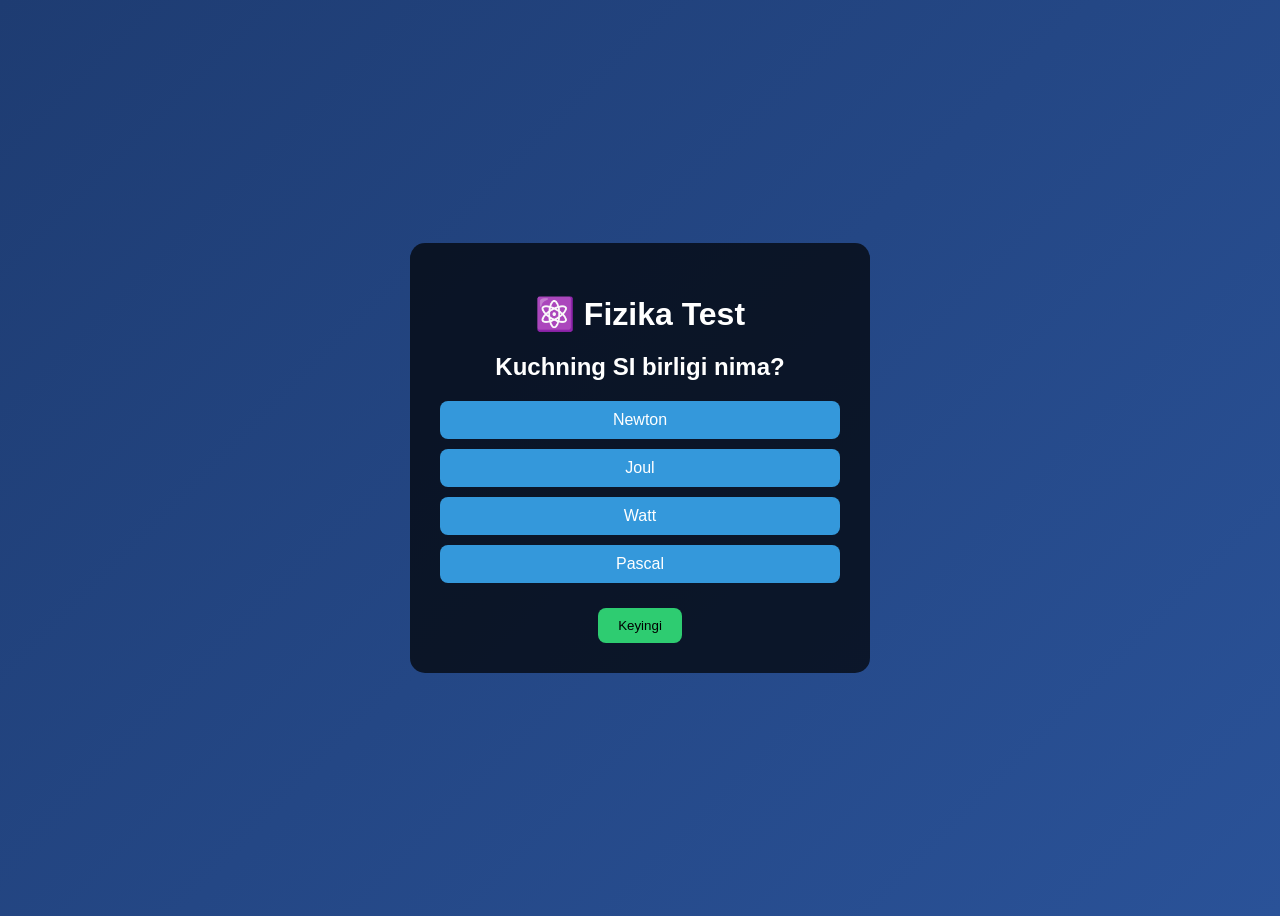
==== index.html @ 28415ad8 "Add files via upload" ====
<!DOCTYPE html>
<html lang="uz">
<head>
    <meta charset="UTF-8">
    <title>Fizika Test</title>
    <link rel="stylesheet" href="style.css">
</head>
<body>

<div class="container">
    <h1>⚛️ Fizika Test</h1>
    
    <div id="quiz-box">
        <h2 id="question">Savol yuklanmoqda...</h2>
        <div id="answers"></div>
        <button id="nextBtn">Keyingi</button>
    </div>

    <div id="result-box" class="hidden">
        <h2>Natija</h2>
        <p id="score"></p>
        <button onclick="location.reload()">Qayta boshlash</button>
    </div>
</div>

<script src="script.js"></script>
</body>
</html>
---- style.css ----
body {
    font-family: Arial, sans-serif;
    background: linear-gradient(135deg, #1e3c72, #2a5298);
    color: white;
    display: flex;
    justify-content: center;
    align-items: center;
    height: 100vh;
}

.container {
    background: rgba(0,0,0,0.7);
    padding: 30px;
    border-radius: 15px;
    width: 400px;
    text-align: center;
}

h1 {
    margin-bottom: 20px;
}

#answers button {
    display: block;
    width: 100%;
    margin: 10px 0;
    padding: 10px;
    border: none;
    border-radius: 8px;
    cursor: pointer;
    background: #3498db;
    color: white;
    font-size: 16px;
}

#answers button:hover {
    background: #2980b9;
}

#nextBtn {
    margin-top: 15px;
    padding: 10px 20px;
    background: #2ecc71;
    border: none;
    border-radius: 8px;
    cursor: pointer;
}

.hidden {
    display: none;
}
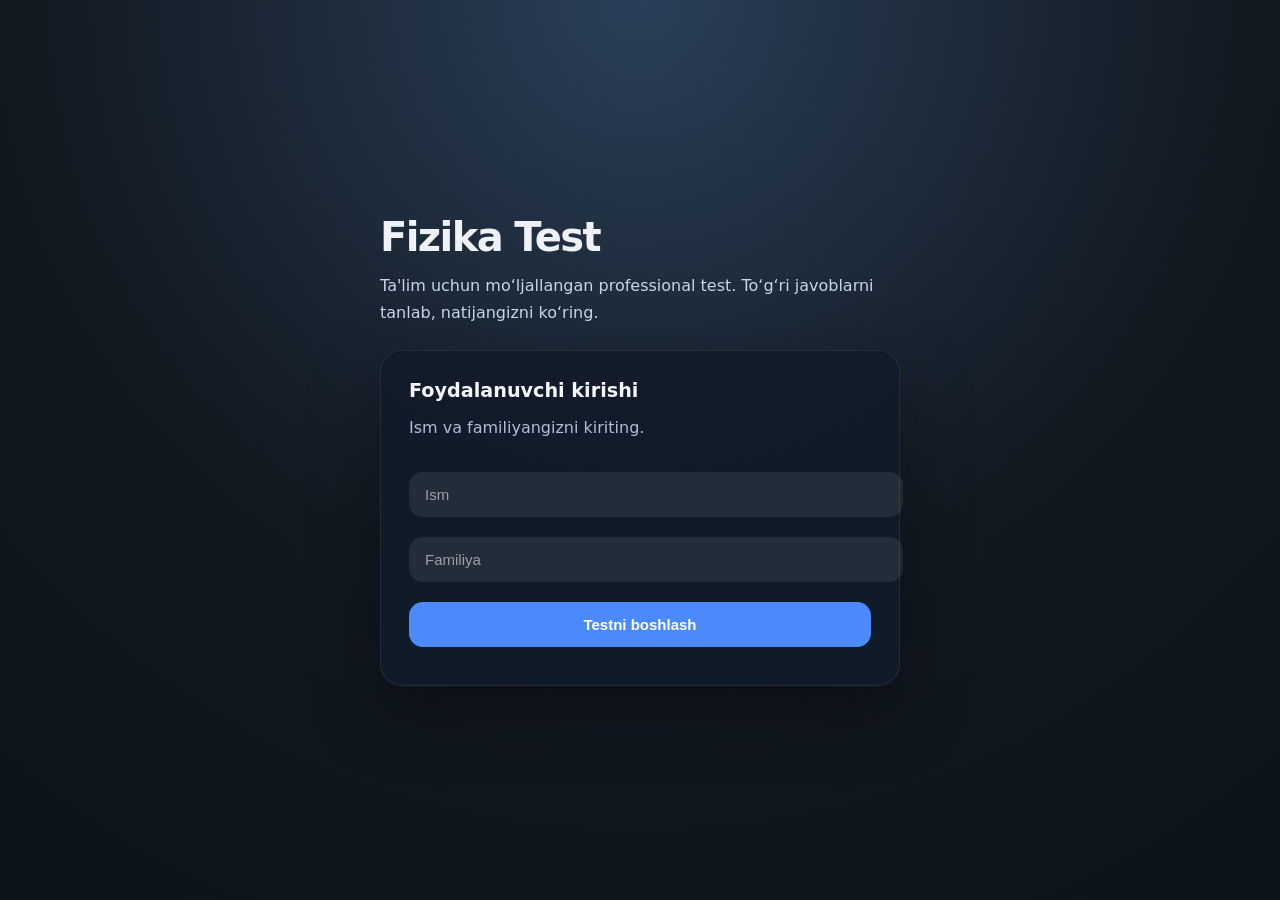
==== commit a2ef67b4: "Add files via upload" ====
--- a/index.html
+++ b/index.html
@@ -8,15 +8,32 @@
 <body>
 
 <div class="container">
-    <h1>⚛️ Fizika Test</h1>
-    
-    <div id="quiz-box">
-        <h2 id="question">Savol yuklanmoqda...</h2>
-        <div id="answers"></div>
-        <button id="nextBtn">Keyingi</button>
+    <div class="hero">
+        <h1>Fizika Test</h1>
+        <p>Ta'lim uchun mo‘ljallangan professional test. To‘g‘ri javoblarni tanlab, natijangizni ko‘ring.</p>
     </div>
 
-    <div id="result-box" class="hidden">
+    <div id="login-box" class="card">
+        <h2>Foydalanuvchi kirishi</h2>
+        <p>Ism va familiyangizni kiriting.</p>
+        <input type="text" id="firstName" placeholder="Ism" autocomplete="given-name">
+        <input type="text" id="lastName" placeholder="Familiya" autocomplete="family-name">
+        <button id="startBtn">Testni boshlash</button>
+    </div>
+
+    <div id="quiz-box" class="card hidden">
+        <div class="quiz-header">
+            <div>
+                <span class="label">Savol</span>
+                <span id="progress">1 / 8</span>
+            </div>
+        </div>
+        <h2 id="question">Savol yuklanmoqda...</h2>
+        <div id="answers" class="answers-grid"></div>
+        <button id="nextBtn" class="hidden">Keyingi savol</button>
+    </div>
+
+    <div id="result-box" class="card hidden">
         <h2>Natija</h2>
         <p id="score"></p>
         <button onclick="location.reload()">Qayta boshlash</button>
--- a/style.css
+++ b/style.css
@@ -1,51 +1,186 @@
 body {
-    font-family: Arial, sans-serif;
-    background: linear-gradient(135deg, #1e3c72, #2a5298);
-    color: white;
+    font-family: Inter, system-ui, -apple-system, BlinkMacSystemFont, "Segoe UI", sans-serif;
+    background: radial-gradient(circle at top, #2a3f58 0%, #121921 55%, #0d131a 100%);
+    color: #eef2f7;
     display: flex;
     justify-content: center;
     align-items: center;
-    height: 100vh;
+    min-height: 100vh;
+    margin: 0;
 }
 
 .container {
-    background: rgba(0,0,0,0.7);
-    padding: 30px;
-    border-radius: 15px;
-    width: 400px;
+    width: min(520px, 92%);
+    text-align: left;
+    padding: 32px;
+}
+
+.hero {
+    margin-bottom: 24px;
+}
+
+.hero h1 {
+    margin: 0;
+    font-size: clamp(2rem, 4vw, 2.5rem);
+    letter-spacing: -0.04em;
+}
+
+.hero p {
+    margin: 12px 0 0;
+    color: #c8d5e8;
+    line-height: 1.7;
+    max-width: 42rem;
+}
+
+.card {
+    background: rgba(17, 28, 42, 0.96);
+    border: 1px solid rgba(255, 255, 255, 0.08);
+    border-radius: 22px;
+    padding: 28px;
+    margin-top: 18px;
+    box-shadow: 0 24px 70px rgba(0, 0, 0, 0.35);
+}
+
+.card h2 {
+    margin: 0 0 12px;
+    font-size: 1.2rem;
+    color: #f5f7fb;
+}
+
+.card p {
+    color: #b0bed6;
+    margin: 0 0 20px;
+    line-height: 1.75;
+}
+
+#login-box input,
+#login-box button,
+#answers button,
+#nextBtn {
+    width: 100%;
+    margin: 10px 0;
+    padding: 14px 16px;
+    border-radius: 14px;
+    border: none;
+    font-size: 15px;
+}
+
+#login-box input {
+    background: rgba(255, 255, 255, 0.08);
+    color: #eef2f7;
+    outline: none;
+}
+
+#login-box input::placeholder {
+    color: rgba(255, 255, 255, 0.55);
+}
+
+#login-box button {
+    background: #4c8afb;
+    color: white;
+    cursor: pointer;
+    font-weight: 600;
+    transition: transform 0.2s ease, background 0.2s ease;
+}
+
+#login-box button:hover {
+    background: #3b72d3;
+    transform: translateY(-1px);
+}
+
+.quiz-header {
+    display: flex;
+    justify-content: space-between;
+    align-items: center;
+    margin-bottom: 18px;
+}
+
+.label {
+    display: inline-flex;
+    align-items: center;
+    gap: 0.5rem;
+    font-size: 0.9rem;
+    text-transform: uppercase;
+    letter-spacing: 0.15em;
+    color: #7ea1d9;
+}
+
+#progress {
+    font-weight: 700;
+    color: #ffffff;
+}
+
+#question {
+    margin: 0 0 20px;
+    font-size: 1.15rem;
+    line-height: 1.6;
+}
+
+.answers-grid {
+    display: grid;
+    grid-template-columns: 1fr;
+    gap: 12px;
+}
+
+#answers button {
+    background: #1f3b5f;
+    color: #f0f5ff;
+    cursor: pointer;
+    transition: transform 0.18s ease, background 0.18s ease, box-shadow 0.18s ease;
+    text-align: left;
+    padding: 14px 16px;
+    box-shadow: inset 0 0 0 1px rgba(255, 255, 255, 0.06);
+}
+
+#answers button:hover {
+    transform: translateY(-1px);
+    background: #325f96;
+}
+
+#answers button.correct {
+    background: #1f6d43;
+}
+
+#answers button.wrong {
+    background: #ab2b25;
+}
+
+#nextBtn {
+    background: #22c55e;
+    color: #0f172a;
+    font-weight: 700;
+    cursor: pointer;
+    margin-top: 24px;
+}
+
+#nextBtn:hover {
+    background: #16a34a;
+}
+
+#result-box {
     text-align: center;
 }
 
-h1 {
-    margin-bottom: 20px;
-}
-
-#answers button {
-    display: block;
-    width: 100%;
-    margin: 10px 0;
-    padding: 10px;
-    border: none;
-    border-radius: 8px;
-    cursor: pointer;
-    background: #3498db;
+#result-box button {
+    background: #4c8afb;
     color: white;
-    font-size: 16px;
-}
-
-#answers button:hover {
-    background: #2980b9;
-}
-
-#nextBtn {
-    margin-top: 15px;
-    padding: 10px 20px;
-    background: #2ecc71;
-    border: none;
-    border-radius: 8px;
-    cursor: pointer;
+    font-weight: 600;
 }
 
 .hidden {
     display: none;
-}+}
+
+@media (max-width: 520px) {
+    .card {
+        padding: 22px;
+    }
+
+    #answers button,
+    #login-box input,
+    #login-box button,
+    #nextBtn {
+        font-size: 14px;
+        padding: 12px 14px;
+    }
+}
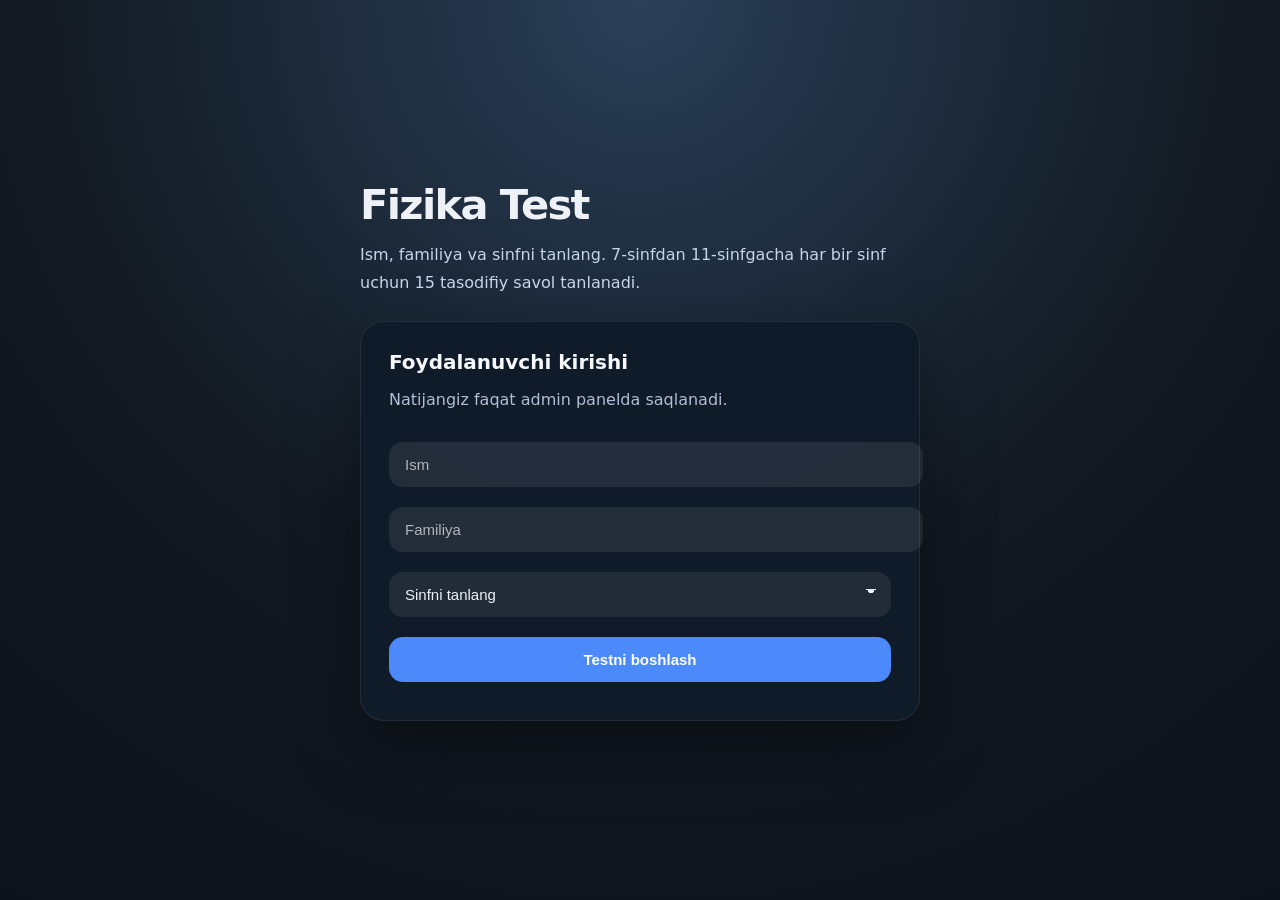
==== commit 300f3b58: "Add files via upload" ====
--- a/index.html
+++ b/index.html
@@ -10,14 +10,22 @@
 <div class="container">
     <div class="hero">
         <h1>Fizika Test</h1>
-        <p>Ta'lim uchun mo‘ljallangan professional test. To‘g‘ri javoblarni tanlab, natijangizni ko‘ring.</p>
+        <p>Ism, familiya va sinfni tanlang. 7-sinfdan 11-sinfgacha har bir sinf uchun 15 tasodifiy savol tanlanadi.</p>
     </div>
 
     <div id="login-box" class="card">
         <h2>Foydalanuvchi kirishi</h2>
-        <p>Ism va familiyangizni kiriting.</p>
+        <p>Natijangiz faqat admin panelda saqlanadi.</p>
         <input type="text" id="firstName" placeholder="Ism" autocomplete="given-name">
         <input type="text" id="lastName" placeholder="Familiya" autocomplete="family-name">
+        <select id="gradeSelect">
+            <option value="">Sinfni tanlang</option>
+            <option value="7">7-sinf</option>
+            <option value="8">8-sinf</option>
+            <option value="9">9-sinf</option>
+            <option value="10">10-sinf</option>
+            <option value="11">11-sinf</option>
+        </select>
         <button id="startBtn">Testni boshlash</button>
     </div>
 
@@ -25,7 +33,7 @@
         <div class="quiz-header">
             <div>
                 <span class="label">Savol</span>
-                <span id="progress">1 / 8</span>
+                <span id="progress">1 / 15</span>
             </div>
         </div>
         <h2 id="question">Savol yuklanmoqda...</h2>
@@ -36,7 +44,7 @@
     <div id="result-box" class="card hidden">
         <h2>Natija</h2>
         <p id="score"></p>
-        <button onclick="location.reload()">Qayta boshlash</button>
+        <button onclick="location.reload()">Yana sinab ko‘rish</button>
     </div>
 </div>
 
--- a/style.css
+++ b/style.css
@@ -10,7 +10,7 @@
 }
 
 .container {
-    width: min(520px, 92%);
+    width: min(560px, 94%);
     text-align: left;
     padding: 32px;
 }
@@ -21,39 +21,40 @@
 
 .hero h1 {
     margin: 0;
-    font-size: clamp(2rem, 4vw, 2.5rem);
+    font-size: clamp(2rem, 4vw, 2.6rem);
     letter-spacing: -0.04em;
 }
 
 .hero p {
     margin: 12px 0 0;
     color: #c8d5e8;
-    line-height: 1.7;
-    max-width: 42rem;
+    line-height: 1.75;
+    max-width: 45rem;
 }
 
 .card {
-    background: rgba(17, 28, 42, 0.96);
+    background: rgba(17, 28, 42, 0.98);
     border: 1px solid rgba(255, 255, 255, 0.08);
-    border-radius: 22px;
+    border-radius: 24px;
     padding: 28px;
     margin-top: 18px;
-    box-shadow: 0 24px 70px rgba(0, 0, 0, 0.35);
+    box-shadow: 0 26px 70px rgba(0, 0, 0, 0.35);
 }
 
 .card h2 {
     margin: 0 0 12px;
-    font-size: 1.2rem;
+    font-size: 1.25rem;
     color: #f5f7fb;
 }
 
 .card p {
     color: #b0bed6;
-    margin: 0 0 20px;
+    margin: 0 0 18px;
     line-height: 1.75;
 }
 
 #login-box input,
+#login-box select,
 #login-box button,
 #answers button,
 #nextBtn {
@@ -65,14 +66,24 @@
     font-size: 15px;
 }
 
-#login-box input {
+#login-box input,
+#login-box select {
     background: rgba(255, 255, 255, 0.08);
     color: #eef2f7;
     outline: none;
 }
 
-#login-box input::placeholder {
-    color: rgba(255, 255, 255, 0.55);
+#login-box select {
+    appearance: none;
+    background-image: linear-gradient(45deg, transparent 50%, #eef2f7 50%), linear-gradient(135deg, #eef2f7 50%, transparent 50%);
+    background-position: calc(100% - 20px) calc(1em + 2px), calc(100% - 15px) calc(1em + 2px);
+    background-size: 5px 5px, 5px 5px;
+    background-repeat: no-repeat;
+}
+
+#login-box input::placeholder,
+#login-box select option {
+    color: rgba(255, 255, 255, 0.65);
 }
 
 #login-box button {
@@ -99,7 +110,7 @@
     display: inline-flex;
     align-items: center;
     gap: 0.5rem;
-    font-size: 0.9rem;
+    font-size: 0.85rem;
     text-transform: uppercase;
     letter-spacing: 0.15em;
     color: #7ea1d9;
@@ -111,9 +122,9 @@
 }
 
 #question {
-    margin: 0 0 20px;
+    margin: 0 0 22px;
     font-size: 1.15rem;
-    line-height: 1.6;
+    line-height: 1.65;
 }
 
 .answers-grid {
@@ -167,6 +178,35 @@
     font-weight: 600;
 }
 
+.admin-error {
+    color: #f67c7c;
+    margin-top: 10px;
+    font-size: 0.95rem;
+}
+
+.results-list,
+.results-list table {
+    width: 100%;
+    border-collapse: collapse;
+    margin-top: 16px;
+}
+
+.results-list th,
+.results-list td {
+    border: 1px solid rgba(255, 255, 255, 0.12);
+    padding: 12px 14px;
+    text-align: left;
+}
+
+.results-list th {
+    background: rgba(255, 255, 255, 0.08);
+    color: #eef2f7;
+}
+
+.results-list td {
+    color: #d9e3f0;
+}
+
 .hidden {
     display: none;
 }
@@ -178,6 +218,7 @@
 
     #answers button,
     #login-box input,
+    #login-box select,
     #login-box button,
     #nextBtn {
         font-size: 14px;
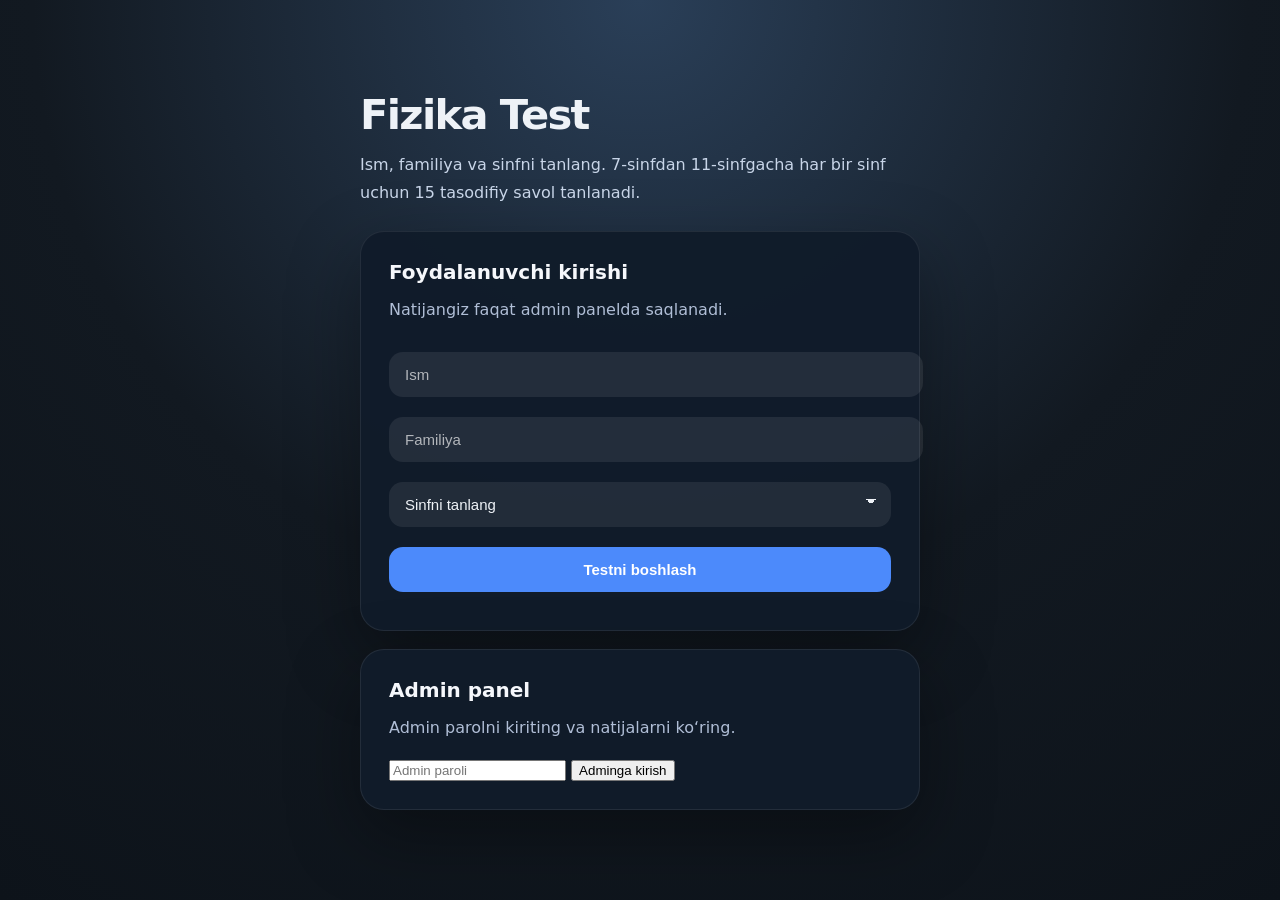
==== commit 9c5d2532: "Add files via upload" ====
--- a/index.html
+++ b/index.html
@@ -29,6 +29,20 @@
         <button id="startBtn">Testni boshlash</button>
     </div>
 
+    <div id="admin-box" class="card hidden">
+        <h2>Admin panel</h2>
+        <p>Admin parolni kiriting va natijalarni ko‘ring.</p>
+        <input type="password" id="adminSecret" placeholder="Admin paroli">
+        <button id="adminLoginBtn">Adminga kirish</button>
+        <p id="adminError" class="admin-error hidden"></p>
+    </div>
+
+    <div id="admin-results" class="card hidden">
+        <h2>Saqlangan natijalar</h2>
+        <div id="results" class="results-list"></div>
+        <button id="adminLogoutBtn">Chiqish</button>
+    </div>
+
     <div id="quiz-box" class="card hidden">
         <div class="quiz-header">
             <div>
